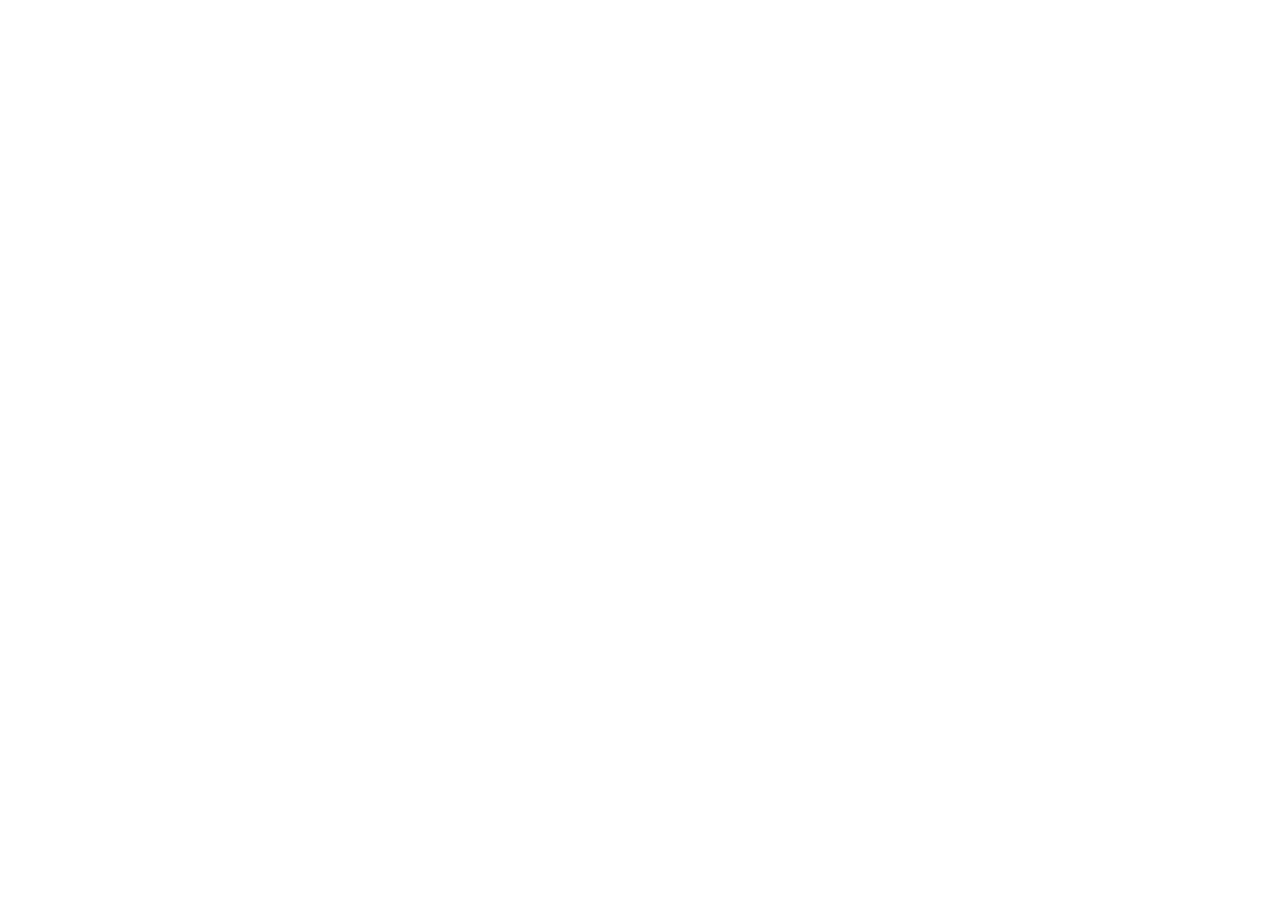
==== index.html @ cada57b7 "criei a página principal" ====
<!DOCTYPE html>
<html lang="pt-br">
<head>
    <meta charset="UTF-8">
    <meta name="viewport" content="width=device-width, initial-scale=1.0">
    <link rel="shortcut icon" href="favicon.ico" type="image/x-icon">
    <title>Projeto Redes Sociais</title>
</head>
<body>
    
</body>
</html>
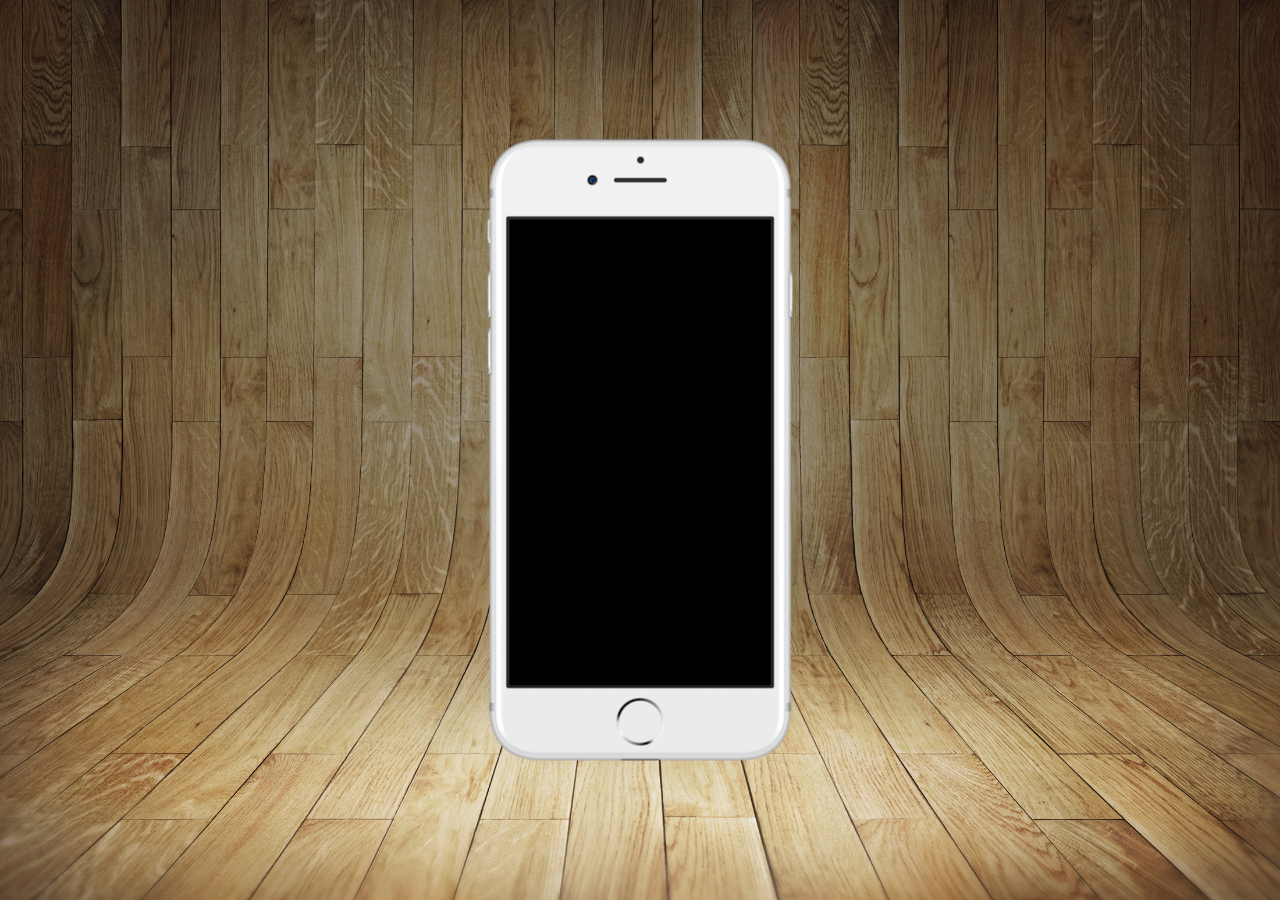
==== commit b863d357: "pagina e estilos iniciais" ====
--- a/index.html
+++ b/index.html
@@ -4,9 +4,17 @@
     <meta charset="UTF-8">
     <meta name="viewport" content="width=device-width, initial-scale=1.0">
     <link rel="shortcut icon" href="favicon.ico" type="image/x-icon">
+    <link rel="stylesheet" href="estilos/style.css">
     <title>Projeto Redes Sociais</title>
 </head>
 <body>
-    
+    <main>
+        <section id="telefone">
+
+        </section>
+        <section id="redes-sociais">
+
+        </section>
+    </main>
 </body>
 </html>
--- a/estilos/style.css
+++ b/estilos/style.css
@@ -0,0 +1,34 @@
+@charset "UTF-8";
+
+* {
+    margin: 0px;
+    pad: 0px;
+    font-family: Arial, Helvetica, sans-serif;
+}
+
+html, body {
+    height: 100vh;
+    width: 100vw;
+    background-color: black;
+}
+
+body{
+    background: url(../imagens/fundo-madeira.jpg) no-repeat top center;
+    background-size: cover;
+    background-attachment: fixed;
+}
+
+main {
+    position: relative;
+    height: 100vh;  
+}
+
+section#telefone{
+    position: absolute;
+    top: 50%;
+    left: 50%;
+    transform: translate(-50%, -50%);
+    height: 627px;
+    width: 311px;
+    background: url(../imagens/frame-iphone.png) no-repeat;
+}
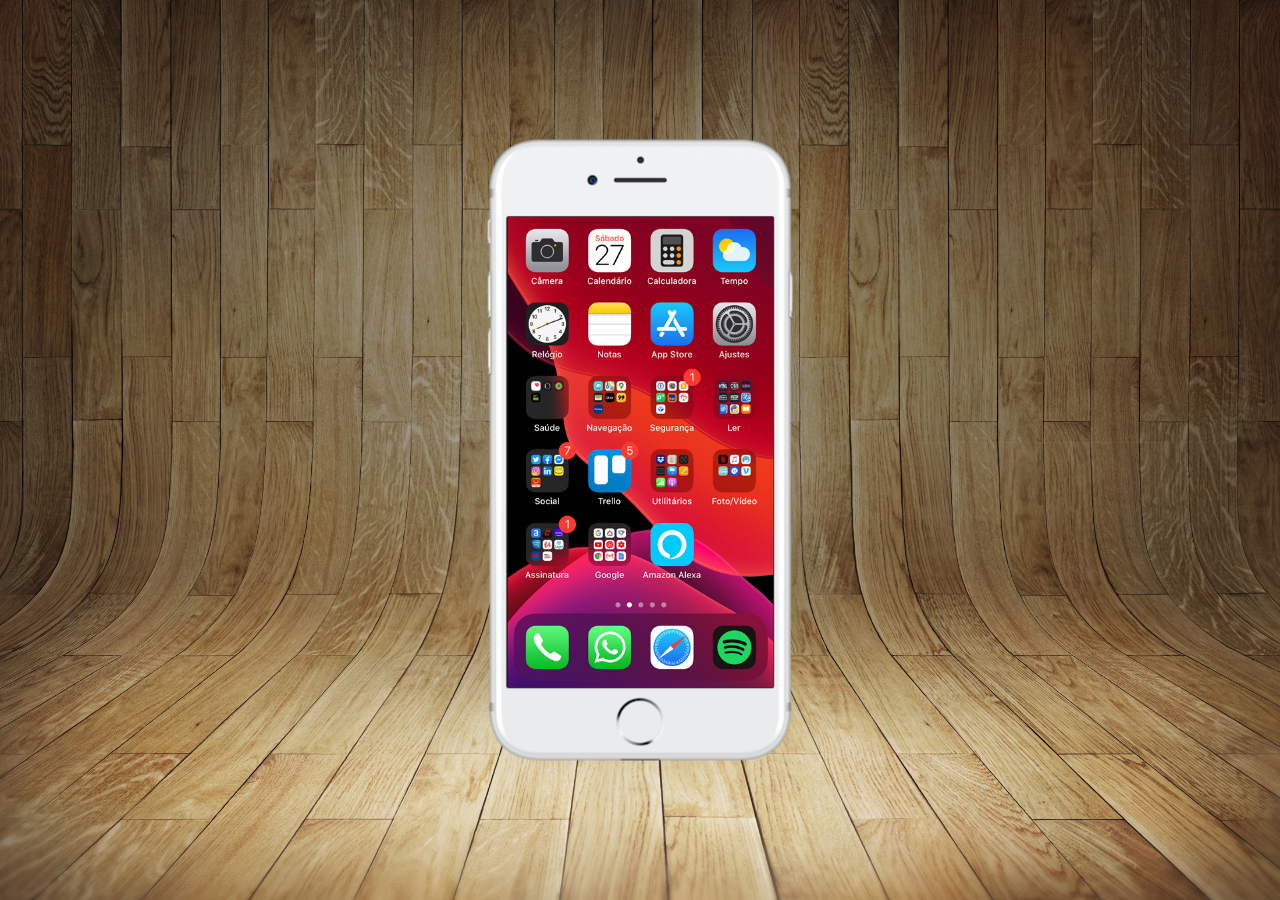
==== commit 773697ff: "criei a pagina home" ====
--- a/index.html
+++ b/index.html
@@ -10,7 +10,7 @@
 <body>
     <main>
         <section id="telefone">
-
+            <iframe src="home.html" name="tela" id="tela" frameborder="0"></iframe>
         </section>
         <section id="redes-sociais">
 
--- a/estilos/style.css
+++ b/estilos/style.css
@@ -31,4 +31,12 @@
     height: 627px;
     width: 311px;
     background: url(../imagens/frame-iphone.png) no-repeat;
+}
+
+iframe#tela{
+    position: relative;
+    top: 80px;
+    left: 23px;
+    width: 266px;
+    height: 471px;
 }
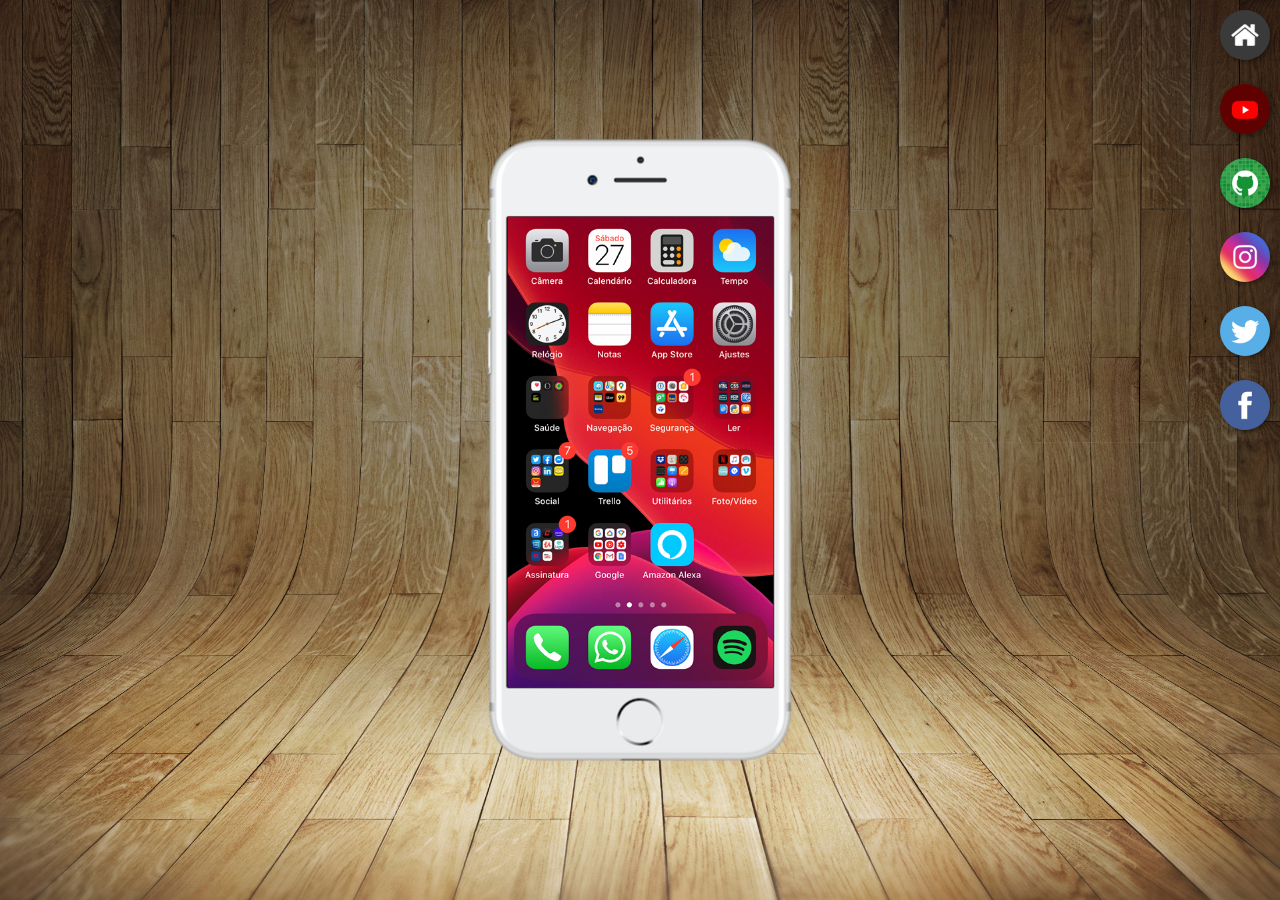
==== commit 2f14faea: "criei botoes na lateral" ====
--- a/index.html
+++ b/index.html
@@ -10,10 +10,17 @@
 <body>
     <main>
         <section id="telefone">
-            <iframe src="home.html" name="tela" id="tela" frameborder="0"></iframe>
+            <iframe src="home.html" name="tela" id="tela" frameborder="0">
+                Seu navegdor não é compatível com isso
+            </iframe>
         </section>
         <section id="redes-sociais">
-
+            <a href="#" target="tela"><img src="imagens/logo-home.jpg" alt="Home"></a><br>
+            <a href="#" target="tela"><img src="imagens/logo-youtube.jpg" alt="Youtube"></a><br>
+            <a href="#" target="tela"><img src="imagens/logo-github.jpg" alt="GitHub"></a><br>
+            <a href="#" target="tela"><img src="imagens/logo-instagram.jpg" alt="Instagram"></a><br>
+            <a href="#" target="tela"><img src="imagens/logo-twitter.jpg" alt="Twitter"></a><br>
+            <a href="#" target="tela"><img src="imagens/logo-facebook.jpg" alt="Facebook"></a>
         </section>
     </main>
 </body>
--- a/estilos/style.css
+++ b/estilos/style.css
@@ -39,4 +39,23 @@
     left: 23px;
     width: 266px;
     height: 471px;
+}
+
+section#redes-sociais{
+    text-align: right;
+}
+
+section#redes-sociais img{
+    width: 50px;
+    margin: 10px;
+    border-radius: 50%;
+    box-shadow: 2px 2px 5px rgba(0, 0, 0, 0.400);
+    box-sizing: border-box;
+}
+
+section#redes-sociais img:hover{
+    border: 2px solid rgba(255, 255, 255, 0.637);
+    transform: translate(-3px, -3px);
+    box-shadow: 5px 5px 10px rgba(0, 0, 0, 0.623);
+    transition: transform .3s;
 }
